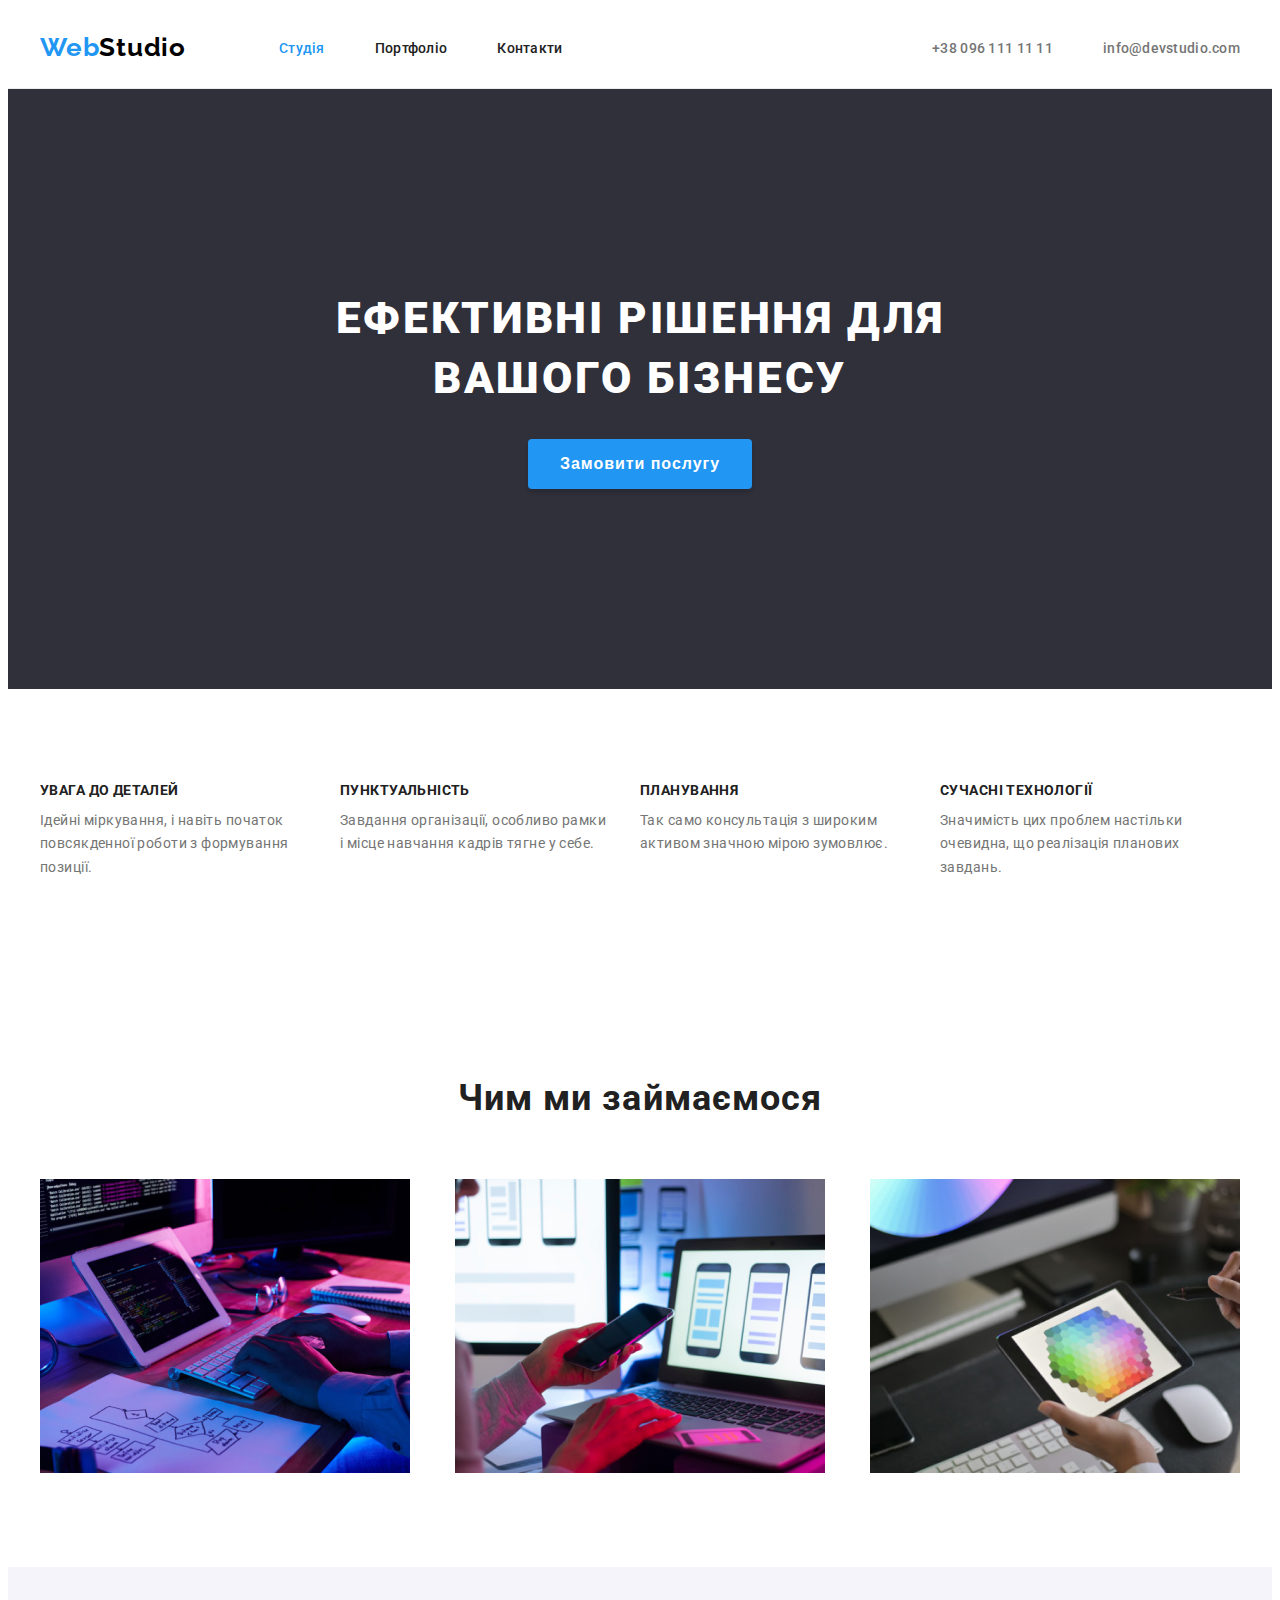
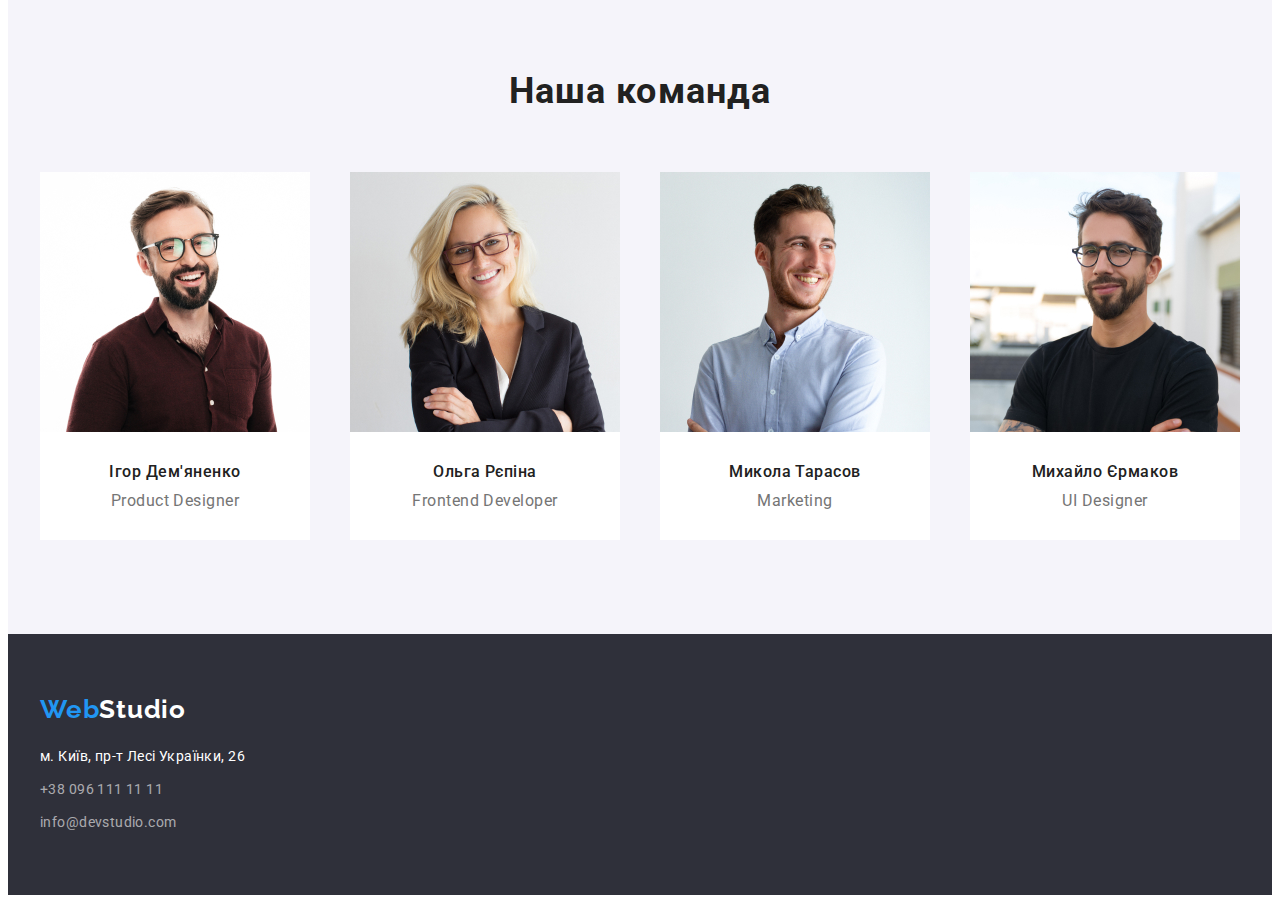
==== index.html @ 6e239f1b "add flex boxes" ====
<!DOCTYPE html>
<html lang="uk">
  <head>
    <meta charset="UTF-8">
    <meta http-equiv="X-UA-Compatible" content="IE=edge">
    <meta name="viewport" content="width=device-width, initial-scale=1.0">
    <title>Студія</title>
    <link rel="preconnect" href="https://fonts.googleapis.com">
<link rel="preconnect" href="https://fonts.gstatic.com" crossorigin>
<link href="https://fonts.googleapis.com/css2?family=Raleway:wght@700&family=Roboto:wght@400;500;700;900&display=swap" rel="stylesheet">
<link rel="stylesheet" href="https://cdnjs.cloudflare.com/ajax/libs/modern-normalize/1.1.0/modern-normalize.min.css" integrity="sha512-wpPYUAdjBVSE4KJnH1VR1HeZfpl1ub8YT/NKx4PuQ5NmX2tKuGu6U/JRp5y+Y8XG2tV+wKQpNHVUX03MfMFn9Q==" crossorigin="anonymous" referrerpolicy="no-referrer" />    
<link rel="stylesheet" href="./css/styles.css">
  </head>
  <body>
    <header class="header-section">
      <div class="container header">
        <nav class="site-nav">
        <a href="./index.html" class=" logo logo-header">
          <span lang="en"> <span class="logo-accent">Web</span>Studio</span>
        </a>

        <ul class="nav-list list">
          <li>
            <a href="./index.html" class="link current">Студія</a>
          </li>

          <li>
            <a href="./portfolio.html"class="link" >Портфоліо</a>
          </li>

          <li>
            <a href="" class="link" >Контакти</a>
          </li>
        </ul>
      </nav>

      <ul class="list contact-list">
        <li class="contact-item">
          <a href="tel:+380961111111">+38 096 111 11 11</a>
        </li>

        <li class="contact-item">
          <a href="mailto:info@devstudio.com" >info@devstudio.com</a>
        </li>
      </ul>
    </div>
    </header>
    <main>
      <section class="hero">
        <h1 class="hero-title">Ефективні рішення для <br> вашого бізнесу</h1>

        <button type="button" class="hero-button">
          Замовити послугу
        </button>
      </section>

      <!--Переваги-->
      <section class="features section">
       <div class="container">
        <h2>Переваги</h2>
        <ul class="list features-list">

          <li>
            <h3>УВАГА ДО ДЕТАЛЕЙ</h3>
            <p>
              Ідейні міркування, і навіть початок повсякденної роботи з
              формування позиції.
            </p>
          </li>

          <li>
            <h3>ПУНКТУАЛЬНІСТЬ</h3>
            <p>
              Завдання організації, особливо рамки і місце навчання кадрів тягне
              у себе.
            </p>
          </li>

          <li>
            <h3>ПЛАНУВАННЯ</h3>
            <p>
              Так само консультація з широким активом значною мірою зумовлює.
            </p>
          </li>

          <li>
            <h3>СУЧАСНІ ТЕХНОЛОГІЇ</h3>
            <p>
              Значимість цих проблем настільки очевидна, що реалізація планових
              завдань.
            </p>
          </li>
          
        </ul>
       </div>
      </section>

      <section class="section">
        <div class="container">
          <h2 class="title">Чим ми займаємося</h2>

        <ul class="list images-list">
          <li>
            <img src="./images/box-1.jpg" alt="Людина працює за комп'ютером"
              width="370">
          </li>

          <li>
            <img src="./images/box-2.jpg" alt="Людина працює за комп'ютером"
              width="370">
          </li>

          <li>
            <img src="./images/box-3.jpg" alt="Людина працює за комп'ютером"
              width="370">
          </li>
        </ul>
      </section>
        </div>

      <section class="team section">
        <div class="container">
          <h2 class="title">Наша команда</h2>

        <ul class="team-list list">

          <li class="team-card">
            <img src="./images/img.jpg" alt="Ігор Дем'яненко"
              width="270"
              height="260">
            <h3 class="team-name">Ігор Дем'яненко</h3>
            <p lang="en" class="team-position">Product Designer</p>
          </li>

          <li class="team-card">
            <img src="./images/img-1.jpg" alt="Ольга Рєпіна"
              width="270"
              height="260">
            <h3 class="team-name">Ольга Рєпіна</h3>
            <p lang="en" class="team-position">Frontend Developer</p>
          </li>

          <li class="team-card">
            <img src="./images/img-2.jpg" alt="Микола Тарасов"
              width="270"
              height="260">
            <h3 class="team-name">Микола Тарасов</h3>
            <p lang="en" class="team-position">Marketing</p>
          </li>

          <li class="team-card">
            <img src="./images/img-3.jpg" alt="Михайло Єрмаков"
              width="270"
              height="260">
            <h3 class="team-name">Михайло Єрмаков</h3>
            <p lang="en" class="team-position">UI Designer</p>
          </li>

        </ul>
        </div>
      </section>
    </main>
    <footer>
      <div class="container footer">
        <a href="./index.html" class="logo logo-footer">
          <span lang="en"><span class="logo-accent">Web</span>Studio</span>
        </a>
  
        <address class="address">
          <a href="https://goo.gl/maps/ScAPMrdehoNE8GrC9" target="_blank" class="address-map">
            м. Київ, пр-т Лесі Українки, 26</a>  
          <a href="tel:+380961111111" class="address-tel" >+38 096 111 11 11</a>
          <a href="mailto:info@devstudio.com" class="address-mail">info@devstudio.com</a>
        </address>
      </div>
  </footer>
  </body>
</html>
---- css/styles.css ----
:root {
  --primary-color: #757575;
  --title-color: #212121;
  --accent-color: #2196f3;
  --primary-bgc: #ffffff;
  --button-color: #f5f4fa;
  --portfolio-set-gap: 30px;
}

body {
  color: var(--primary-color);
  background-color: var(--primary-bgc);
  font-family: roboto, sans-serif;
}

h1,
h2,
h3,
h4,
h5,
h6,
p,
ul {
  margin: 0;
  padding: 0;
}

h1,
h2,
h3 {
  color: var(--title-color);
}

.list {
  list-style: none;
}

.section {
  padding-top: 94px;
  padding-bottom: 94px;
}

.container {
  margin-left: auto;
  margin-right: auto;
  width: 1200px;
  padding-left: 15px;
  padding-right: 15px;

  /* outline: 2px solid tomato; */
}

/* Header */
.header-section {
  border-bottom: 1px solid #ececec;
}

.header {
  display: flex;
  align-items: center;
  justify-content: space-between;
  padding-top: 24px;
  padding-bottom: 25px;
}

.site-nav {
  display: flex;
  align-items: center;
}

/* Лого */

.logo {
  font-family: "Raleway";
  font-style: normal;
  font-weight: 700;
  font-size: 26px;
  line-height: 1.19;
  letter-spacing: 0.03em;

  text-decoration: none;
}

.logo-accent {
  color: var(--accent-color);
}

.logo-header {
  padding-right: 93px;
  color: #000;
}

/* Головна Навігація */

.nav-list {
  display: flex;
  align-items: center;
}

.nav-list li + li {
  margin-left: 50px;
}

.nav-list .link {
  color: var(--title-color);
  text-decoration: none;
  font-style: normal;
  font-weight: 500;
  font-size: 14px;
  line-height: 1.14;
  letter-spacing: 0.02em;
}

.nav-list .link:hover,
.site-nav .link:focus {
  color: var(--accent-color);
}

.nav-list .link.current {
  color: var(--accent-color);
}

/* Контакти */

.contact-list {
  display: flex;
  align-items: center;
}

.contact-list a {
  color: var(--primary-color);
  text-decoration: none;
  font-style: normal;
  font-weight: 500;
  font-size: 14px;
  line-height: 1.14;
  letter-spacing: 0.02em;
}

.contact-list a:hover,
.contact-list a:focus {
  color: var(--accent-color);
}

.contact-item:not(:last-child) {
  margin-right: 50px;
}

/* Hero*/

.hero {
  background-color: #2f303a;
  text-align: center;
}

.hero-title {
  padding-top: 200px;
  margin-bottom: 30px;

  font-size: 44px;
  line-height: 1.36;
  text-align: center;
  letter-spacing: 0.06em;
  text-transform: uppercase;
  font-weight: 900;
  color: #ffffff;
}

.hero-button {
  margin-bottom: 200px;
  padding-left: 32px;
  padding-right: 32px;
  padding-top: 10px;
  padding-bottom: 10px;
  border: none;
  border-radius: 4px;
  box-shadow: 0px 4px 4px rgba(0, 0, 0, 0.15);
  background-color: var(--accent-color);
  cursor: pointer;

  color: #ffffff;
  font-weight: 700;
  font-size: 16px;
  line-height: 1.88;
  align-items: center;
  text-align: center;
  letter-spacing: 0.06em;
}

.hero-button:hover,
.hero-button:focus {
  background-color: #188ce8;
}

/* Features */
.features-list {
  display: flex;
}

.features h2 {
  display: none;
}

.features-list li {
  width: 270px;
}

.features-list li:not(:last-child) {
  margin-right: 30px;
}

.features h3 {
  margin-bottom: 10px;
  font-size: 14px;
  line-height: 1.14;
  letter-spacing: 0.03em;
  text-transform: uppercase;
  font-weight: 700;
}

.features p {
  font-size: 14px;
  line-height: 1.7;
  letter-spacing: 0.03em;
}

.images-list {
  display: flex;
  justify-content: space-between;
}

.images-list > li > img {
  display: block;
}

/* Team */

.team {
  background-color: #f5f4fa;
}

.title {
  margin-bottom: 50px;
  font-size: 36px;
  line-height: 1.7;
  text-align: center;
  letter-spacing: 0.03em;
}

.team-list {
  display: flex;
  justify-content: space-between;
}

.team-card {
  background-color: #ffffff;
  text-align: center;
}

.team-card > img {
  display: block;
  margin-bottom: 30px;
}

.team-name {
  margin-bottom: 10px;
  font-weight: 500;
  font-size: 16px;
  line-height: 1.19;
  letter-spacing: 0.03em;
}

.team-position {
  margin-bottom: 30px;
  font-size: 16px;
  line-height: 1.19;
  letter-spacing: 0.03em;
}

/* Portfolio */

.portfolio h1 {
  display: none;
}

.portfolio-nav {
  display: flex;
  justify-content: center;
  margin-bottom: 50px;
}

.portfolio-nav button {
  padding-left: 22px;
  padding-right: 22px;
  padding-top: 6px;
  padding-bottom: 6px;
  border: none;
  border-radius: 4px;
  background-color: var(--button-color);
  color: var(--title-color);
  cursor: pointer;

  font-weight: 500;
  font-size: 16px;
  line-height: 1.62;
  text-align: center;
  letter-spacing: 0.03em;
}

.portfolio-nav li:not(:last-child) {
  margin-right: 8px;
}

.portfolio-nav button:hover,
.portfolio-nav button:focus {
  background-color: var(--accent-color);
  color: #ffffff;
  box-shadow: 0px 3px 1px rgba(0, 0, 0, 0.1), 0px 1px 2px rgba(0, 0, 0, 0.08),
    0px 2px 2px rgba(0, 0, 0, 0.12);
}

.portfolio-set {
  display: flex;
  flex-wrap: wrap;
  margin-left: calc(-1* var(--portfolio-set-gap));
  margin-top: calc(-1* var(--portfolio-set-gap));
}

.portfolio-set > .item  {
  margin-left: 0;
  margin-right: 0;
  flex-basis: calc(100% / 3 - var(--portfolio-set-gap));
  margin-left: var(--portfolio-set-gap);
  margin-top: var(--portfolio-set-gap);
}

/* Card */

.card {
  border: 1px solid #EEEEEE;
}

.card-thumb img {
    display: block;
    max-width: 100%;
    height: auto;
    margin-bottom: 20px;
}

.card-content {
  padding-left: 24px;
  margin-bottom: 20px;
}

.card-content a {
  color: var(--primary-color);
  text-decoration: none;
}

.card-content h2 {
  margin-bottom: 4px;
  font-weight: 700;
  font-size: 18px;
  line-height: 2;
  letter-spacing: 0.06em;
}

.card-content p {
  font-size: 16px;
  line-height: 1.88;
  letter-spacing: 0.03em;
} 

/* Footer */

footer {
  background-color: #2f303a;
}

.footer {
  padding-top: 60px;
  padding-bottom: 60px;
}

.logo-footer {
  display: block;
  margin-bottom: 20px;
  color: #ffffff;
}

.address a {
  display: block;
  font-style: normal;
  text-decoration: none;
  font-weight: 400;
  font-size: 14px;
  line-height: 1.7;
  letter-spacing: 0.03em;
}

.address a:not(:last-child) {
  margin-bottom: 9px;
}

.address a:hover,
.address a:focus {
  color: var(--accent-color);
}

.address-map {
  color: #ffffff;
}
.address-tel,
.address-mail {
  color: rgba(255, 255, 255, 60%);
}
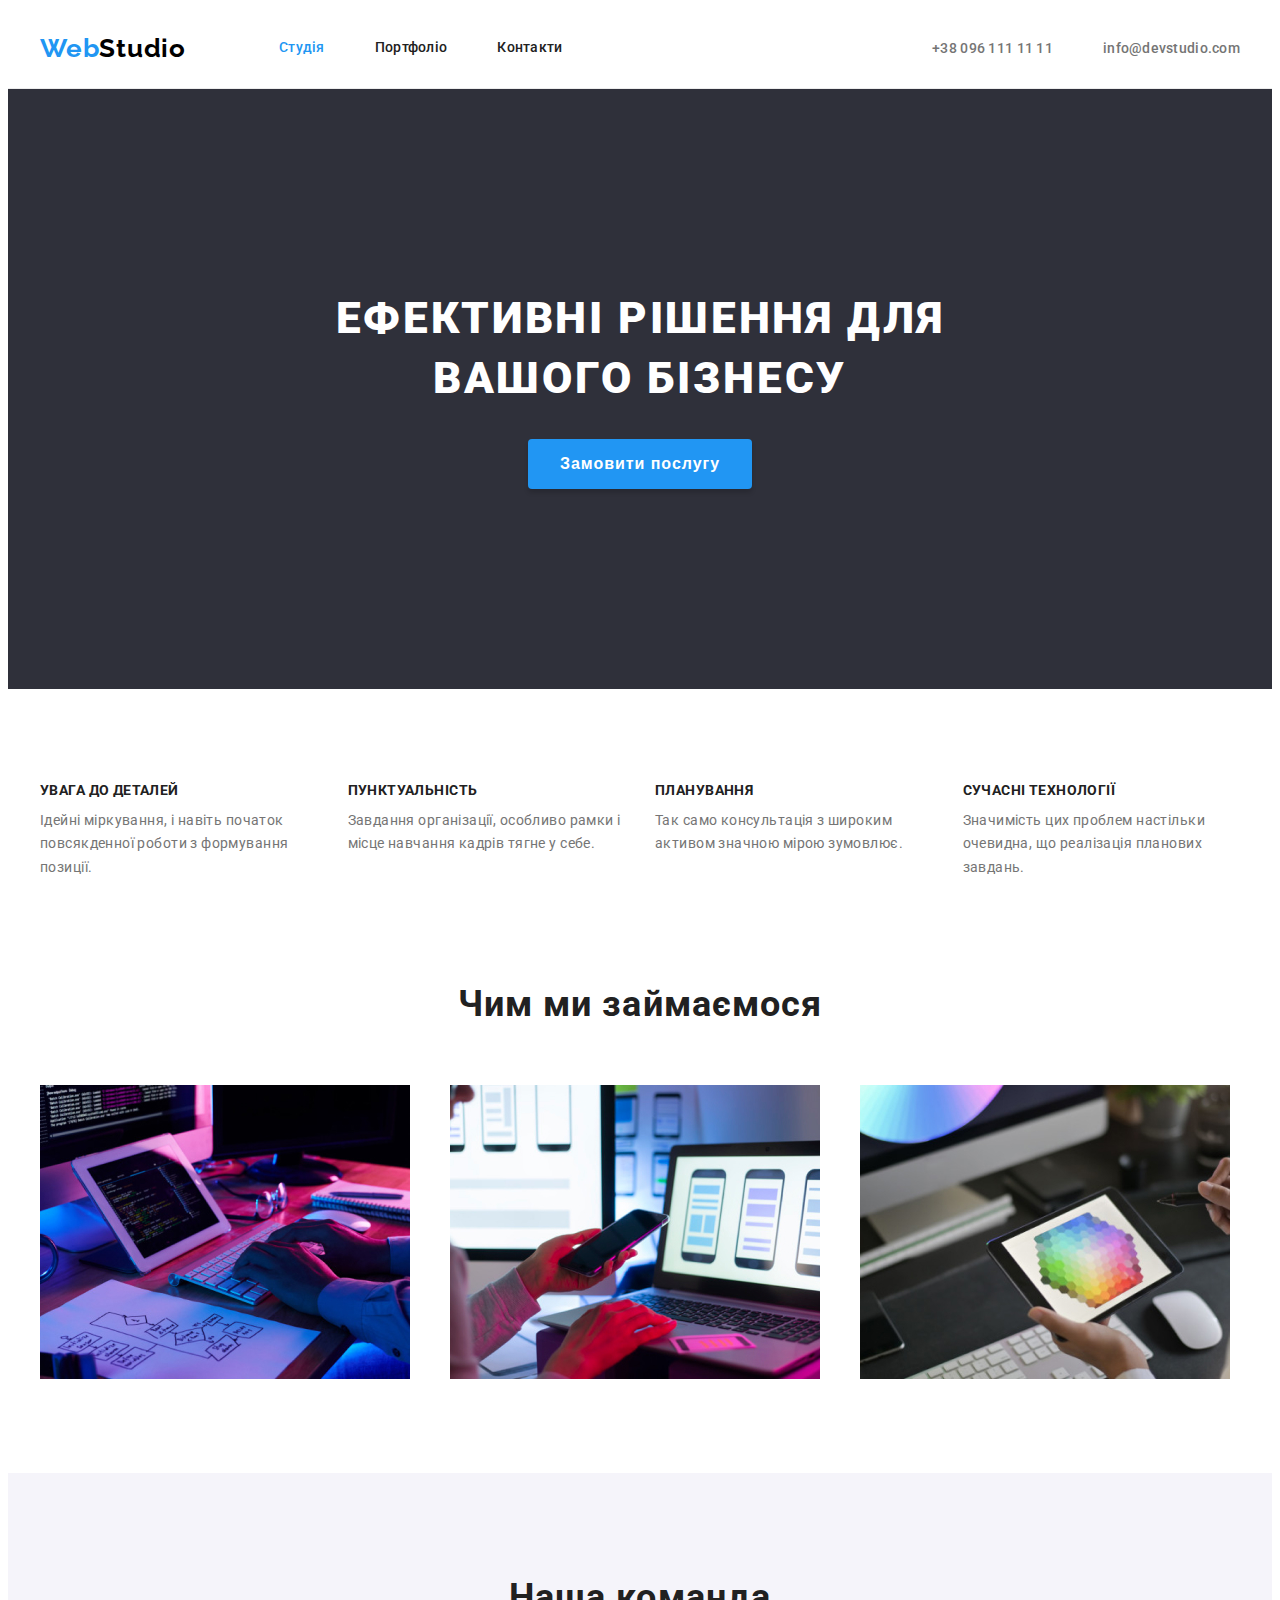
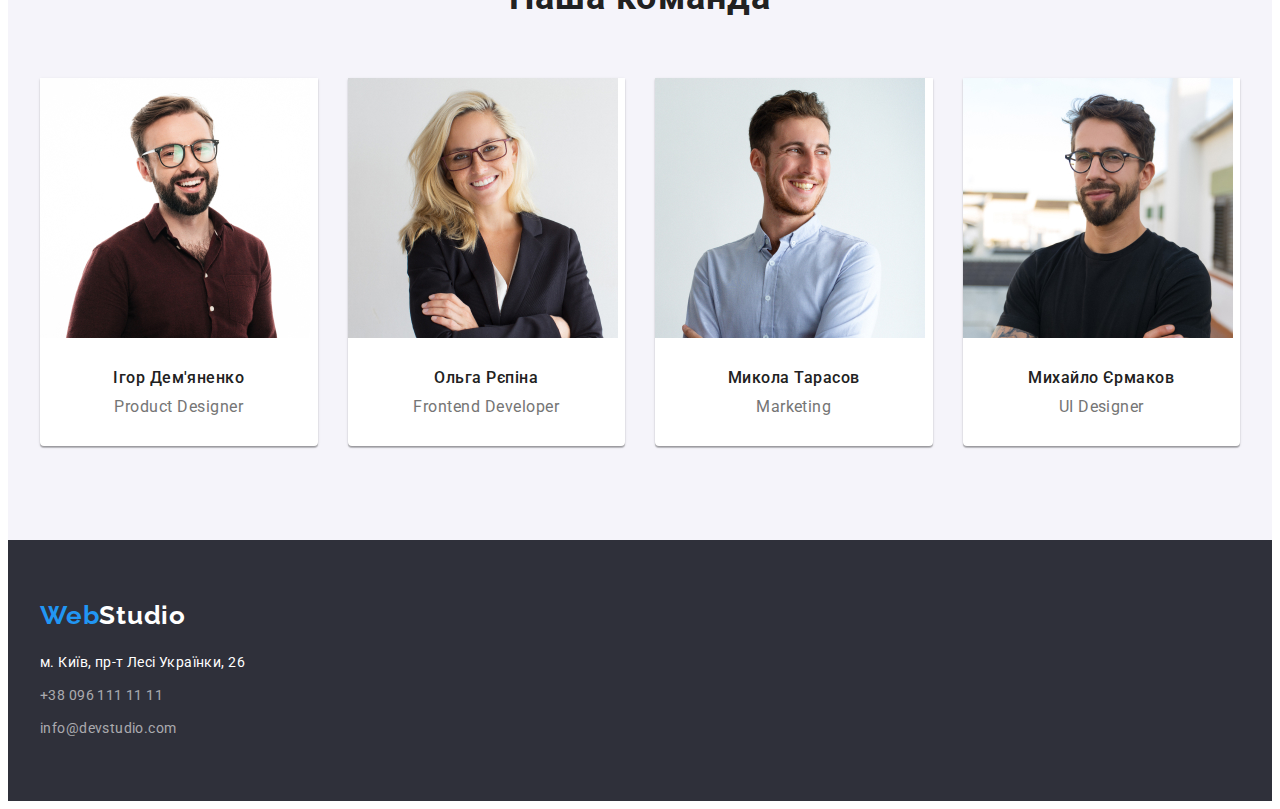
==== commit b0e0daba: "add changes" ====
--- a/index.html
+++ b/index.html
@@ -8,7 +8,7 @@
     <link rel="preconnect" href="https://fonts.googleapis.com">
 <link rel="preconnect" href="https://fonts.gstatic.com" crossorigin>
 <link href="https://fonts.googleapis.com/css2?family=Raleway:wght@700&family=Roboto:wght@400;500;700;900&display=swap" rel="stylesheet">
-<link rel="stylesheet" href="https://cdnjs.cloudflare.com/ajax/libs/modern-normalize/1.1.0/modern-normalize.min.css" integrity="sha512-wpPYUAdjBVSE4KJnH1VR1HeZfpl1ub8YT/NKx4PuQ5NmX2tKuGu6U/JRp5y+Y8XG2tV+wKQpNHVUX03MfMFn9Q==" crossorigin="anonymous" referrerpolicy="no-referrer" />    
+<link rel="stylesheet" href="https://cdnjs.cloudflare.com/ajax/libs/modern-normalize/1.1.0/modern-normalize.min.css" integrity="sha512-wpPYUAdjBVSE4KJnH1VR1HeZfpl1ub8YT/NKx4PuQ5NmX2tKuGu6U/JRp5y+Y8XG2tV+wKQpNHVUX03MfMFn9Q==" crossorigin="anonymous" referrerpolicy="no-referrer">    
 <link rel="stylesheet" href="./css/styles.css">
   </head>
   <body>
@@ -25,7 +25,7 @@
           </li>
 
           <li>
-            <a href="./portfolio.html"class="link" >Портфоліо</a>
+            <a href="./portfolio.html" class="link" >Портфоліо</a>
           </li>
 
           <li>
@@ -47,7 +47,7 @@
     </header>
     <main>
       <section class="hero">
-        <h1 class="hero-title">Ефективні рішення для <br> вашого бізнесу</h1>
+        <h1 class="hero-title">Ефективні рішення для вашого бізнесу</h1>
 
         <button type="button" class="hero-button">
           Замовити послугу
@@ -57,7 +57,7 @@
       <!--Переваги-->
       <section class="features section">
        <div class="container">
-        <h2>Переваги</h2>
+        <h2 class="visually-hidden">Переваги</h2>
         <ul class="list features-list">
 
           <li>
@@ -100,23 +100,24 @@
           <h2 class="title">Чим ми займаємося</h2>
 
         <ul class="list images-list">
-          <li>
+          <li class="item">
             <img src="./images/box-1.jpg" alt="Людина працює за комп'ютером"
               width="370">
           </li>
 
-          <li>
+          <li class="item">
             <img src="./images/box-2.jpg" alt="Людина працює за комп'ютером"
               width="370">
           </li>
 
-          <li>
+          <li class="item">
             <img src="./images/box-3.jpg" alt="Людина працює за комп'ютером"
               width="370">
           </li>
         </ul>
+      </div>
       </section>
-        </div>
+      
 
       <section class="team section">
         <div class="container">
@@ -128,32 +129,32 @@
             <img src="./images/img.jpg" alt="Ігор Дем'яненко"
               width="270"
               height="260">
-            <h3 class="team-name">Ігор Дем'яненко</h3>
-            <p lang="en" class="team-position">Product Designer</p>
+              <div class="team-text"> <h3 class="team-name">Ігор Дем'яненко</h3>
+            <p lang="en" class="team-position">Product Designer</p> </div>
           </li>
 
           <li class="team-card">
             <img src="./images/img-1.jpg" alt="Ольга Рєпіна"
               width="270"
               height="260">
-            <h3 class="team-name">Ольга Рєпіна</h3>
-            <p lang="en" class="team-position">Frontend Developer</p>
+            <div class="team-text"><h3 class="team-name">Ольга Рєпіна</h3>
+              <p lang="en" class="team-position">Frontend Developer</p></div>
           </li>
 
           <li class="team-card">
             <img src="./images/img-2.jpg" alt="Микола Тарасов"
               width="270"
               height="260">
-            <h3 class="team-name">Микола Тарасов</h3>
-            <p lang="en" class="team-position">Marketing</p>
+              <div class="team-text"><h3 class="team-name">Микола Тарасов</h3>
+            <p lang="en" class="team-position">Marketing</p> </div>
           </li>
 
           <li class="team-card">
             <img src="./images/img-3.jpg" alt="Михайло Єрмаков"
               width="270"
               height="260">
-            <h3 class="team-name">Михайло Єрмаков</h3>
-            <p lang="en" class="team-position">UI Designer</p>
+              <div class="team-text"><h3 class="team-name">Михайло Єрмаков</h3>
+            <p lang="en" class="team-position">UI Designer</p> </div>
           </li>
 
         </ul>
@@ -161,7 +162,7 @@
       </section>
     </main>
     <footer>
-      <div class="container footer">
+      <div class="container">
         <a href="./index.html" class="logo logo-footer">
           <span lang="en"><span class="logo-accent">Web</span>Studio</span>
         </a>
--- a/css/styles.css
+++ b/css/styles.css
@@ -31,6 +31,11 @@
   color: var(--title-color);
 }
 
+
+img {
+  display: block;
+}
+
 .list {
   list-style: none;
 }
@@ -50,6 +55,20 @@
   /* outline: 2px solid tomato; */
 }
 
+.visually-hidden {
+  color: rgba(0, 0, 0, 0);
+  position: absolute;
+  width: 1px;
+  height: 1px;
+  margin: -1px;
+  border: 0;
+  padding: 0;
+  white-space: nowrap;
+  clip-path: inset(100%);
+  clip: rect(0 0 0 0);
+  overflow: hidden;
+}
+
 /* Header */
 .header-section {
   border-bottom: 1px solid #ececec;
@@ -59,8 +78,6 @@
   display: flex;
   align-items: center;
   justify-content: space-between;
-  padding-top: 24px;
-  padding-bottom: 25px;
 }
 
 .site-nav {
@@ -86,7 +103,7 @@
 }
 
 .logo-header {
-  padding-right: 93px;
+  margin-right: 93px;
   color: #000;
 }
 
@@ -102,6 +119,10 @@
 }
 
 .nav-list .link {
+  display: block;
+  padding-top: 32px;
+  padding-bottom: 32px;
+
   color: var(--title-color);
   text-decoration: none;
   font-style: normal;
@@ -149,13 +170,18 @@
 /* Hero*/
 
 .hero {
+  padding-top: 200px;
+  padding-bottom: 200px;
   background-color: #2f303a;
   text-align: center;
 }
 
 .hero-title {
-  padding-top: 200px;
+  display: block;
+  margin-left: auto;
+  margin-right: auto;
   margin-bottom: 30px;
+  max-width: 696px;
 
   font-size: 44px;
   line-height: 1.36;
@@ -167,7 +193,6 @@
 }
 
 .hero-button {
-  margin-bottom: 200px;
   padding-left: 32px;
   padding-right: 32px;
   padding-top: 10px;
@@ -193,20 +218,19 @@
 }
 
 /* Features */
+
+.features {
+  padding-bottom: 0;
+}
+
 .features-list {
   display: flex;
-}
-
-.features h2 {
-  display: none;
+  flex-wrap: nowrap;
+  gap: 30px;
 }
 
 .features-list li {
-  width: 270px;
-}
-
-.features-list li:not(:last-child) {
-  margin-right: 30px;
+  flex-basis: calc((100% - 90px) / 4 );
 }
 
 .features h3 {
@@ -226,11 +250,12 @@
 
 .images-list {
   display: flex;
-  justify-content: space-between;
-}
-
-.images-list > li > img {
-  display: block;
+  flex-wrap: wrap;
+  gap: 30px;
+}
+
+.images-list > .item {
+  flex-basis: calc((100% - 60px) / 3 );
 }
 
 /* Team */
@@ -249,17 +274,24 @@
 
 .team-list {
   display: flex;
-  justify-content: space-between;
+  flex-wrap: wrap;
+  gap: 30px;
 }
 
 .team-card {
+  flex-basis: calc((100% - 90px) / 4 );
   background-color: #ffffff;
   text-align: center;
-}
-
-.team-card > img {
-  display: block;
-  margin-bottom: 30px;
+  box-shadow: 0px 1px 3px rgba(0, 0, 0, 0.12), 0px 1px 1px rgba(0, 0, 0, 0.14), 0px 2px 1px rgba(0, 0, 0, 0.2);
+  border-radius: 0px 0px 4px 4px;
+
+}
+
+.team-text {
+  padding-top: 30px;
+  padding-bottom: 30px;
+  padding-left: 10px;
+  padding-right: 10px;
 }
 
 .team-name {
@@ -271,17 +303,12 @@
 }
 
 .team-position {
-  margin-bottom: 30px;
   font-size: 16px;
   line-height: 1.19;
   letter-spacing: 0.03em;
 }
 
 /* Portfolio */
-
-.portfolio h1 {
-  display: none;
-}
 
 .portfolio-nav {
   display: flex;
@@ -322,39 +349,33 @@
 .portfolio-set {
   display: flex;
   flex-wrap: wrap;
-  margin-left: calc(-1* var(--portfolio-set-gap));
-  margin-top: calc(-1* var(--portfolio-set-gap));
+  gap: var(--portfolio-set-gap);
 }
 
 .portfolio-set > .item  {
-  margin-left: 0;
-  margin-right: 0;
-  flex-basis: calc(100% / 3 - var(--portfolio-set-gap));
-  margin-left: var(--portfolio-set-gap);
-  margin-top: var(--portfolio-set-gap);
+  flex-basis: calc((100% - 60px) / 3 );
 }
 
 /* Card */
 
-.card {
-  border: 1px solid #EEEEEE;
+.portfolio-set a {
+  color: var(--primary-color);
+  text-decoration: none;
 }
 
 .card-thumb img {
-    display: block;
     max-width: 100%;
     height: auto;
-    margin-bottom: 20px;
 }
 
 .card-content {
+  padding-top: 20px;
+  padding-bottom: 20px;
   padding-left: 24px;
-  margin-bottom: 20px;
-}
-
-.card-content a {
-  color: var(--primary-color);
-  text-decoration: none;
+  padding-right: 24px;
+  border-right: 1px solid #EEEEEE;
+  border-left: 1px solid #EEEEEE;
+  border-bottom: 1px solid #EEEEEE;
 }
 
 .card-content h2 {
@@ -375,9 +396,6 @@
 
 footer {
   background-color: #2f303a;
-}
-
-.footer {
   padding-top: 60px;
   padding-bottom: 60px;
 }
